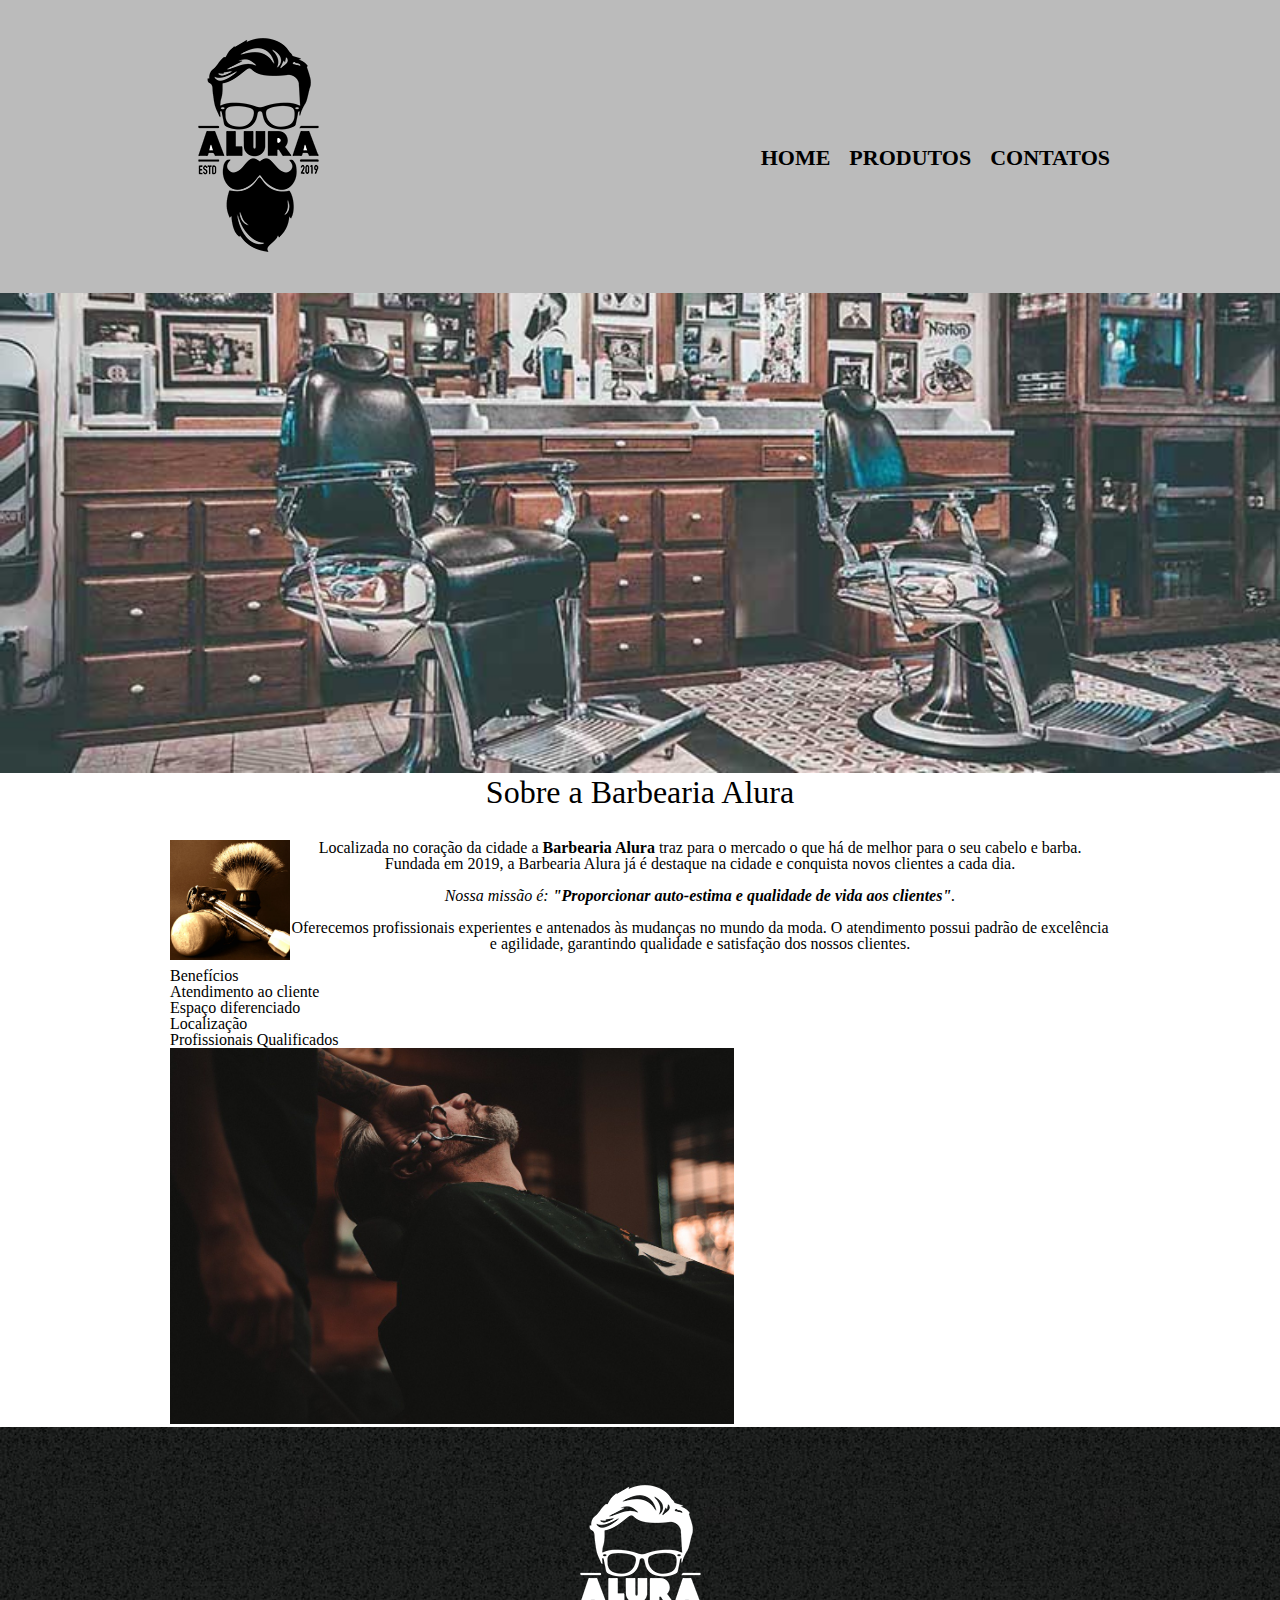
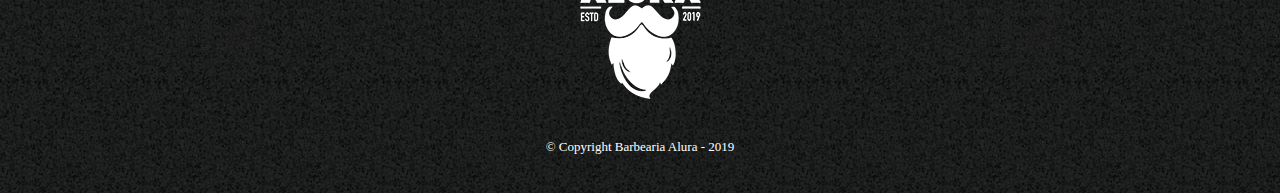
==== index.html @ b171f300 "ajustes" ====
<!DOCTYPE html> <!--Aqui dizemos que estamos usando a versão mais recente do html, o HTML5, 'DOCTYPE' é uma tag de informação-->

<html lang="pt-br"> <!--'html' é uma tag de conteúdo e também adicionamos a linguagem escolhida-->

    <head> <!--'head' é a cabeça do site, onde fica as informações-->
        
        <meta charset="UTF-8"> <!--'meta' tag que passa informções para o navegador, ddentro dela temos a propriedade 'charset' que é o dicionário que escolhemos que nesse caso é o 'UTF-8', para identificar acentos e cedilhas, sinais gráficos e outros-->

        <meta http-equiv="X-UA-Compatible" content="IE=edge">
        <meta name="viewport" content="width=device-width, initial-scale=1.0">
        <title>Barbearia Alura</title> <!--'title' tag que dá o  título do site-->

        <!--aqui abrimos um link que dá acesso ao CSS externo ao HTML-->
        <link rel="stylesheet" href="reset.css">
        <link rel="stylesheet" href="style.css">

        <style> /*aqui abrimos uma tag no próprio HTML do CSS*/
            p{
                text-align: center;
            }
        </style>

    </head>

    <body> <!--'body' é o corpo do site, ode fica o conteúdo-->

        <!--Usamos o texto base da aula-->

        <!--'h1' tag de título-->
        <!--adicionamos uma propriedade 'style' que modifica/estiliza a tag em que está contida, isso se chama CSS Inline-->

        <header> <!--Cabeçalho-->
            <div class="caixa">
                <h1><img src="img_produtos/logo.png" alt="Logo"></h1>
            
                <nav>
                    <ul>
                        <li><a href="index.html">Home</a></li>
                        <li><a href="produtos.html">Produtos</a></li>
                        <li><a href="contato.html">Contatos</a></li>
                    </ul>
                </nav>
            </div>
        </header>

        <img class="banner" src="img_inicial/banner.jpg" alt="Imagem da Barbearia"> <!--'img' tag para adcionar imagem-->
        
        <main>
            
            <section class="principal"> <!--'section' é onde há um conteúdo complexo, onde tem o mesmo sentido e significado-->
                <h2 class="titulo-principal">Sobre a Barbearia Alura</h2>

                <img class="utensilios" src="img_inicial/utensilios.jpg" alt="Utensilios de um barbeiro.">

                <!--'strong' tag de negrito/destaque-->
                <!--'em' tag de itálico/ênfase-->

                <p>Localizada no coração da cidade a <strong>Barbearia Alura</strong> traz para o mercado o que há de melhor para o seu cabelo e barba. Fundada em 2019, a Barbearia Alura já é destaque na cidade e conquista novos clientes a cada dia.</p>

                <p id="missao"><em>Nossa missão é: <strong>"Proporcionar auto-estima e qualidade de vida aos clientes"</strong>.</em></p>

                <p>Oferecemos profissionais experientes e antenados às mudanças no mundo da moda. O atendimento possui padrão de excelência e agilidade, garantindo qualidade e satisfação dos nossos clientes.</p>
            </section>


            <section class="beneficios">
                <h3>Benefícios</h3>

                <ul class="lista-beneficios"> <!--'ul' cria lista não ordenada, ainda temos a tag 'ol' cria listas ordenadas-->
            
                <!--'li' gera a lista-->

                    <li class="itens">Atendimento ao cliente</li>
                    <li class="itens">Espaço diferenciado</li>
                    <li class="itens">Localização</li>
                    <li class="itens">Profissionais Qualificados</li>
                </ul>

                <img class="imgbeneficios" src="img_inicial/beneficios.jpg" alt="">
            </section>

        </main>
        
        <footer> <!--Rodapé-->
            <img src="img_produtos/logo-branco.png" alt="">
            <p class="copyright">&copy; Copyright Barbearia Alura - 2019</p>
        </footer>
    
</body>
</html>
---- style.css ----
/*
Alfabeto = abcdef...

Binário = 01

Numérico = 0123456789

Hexadecimal = 0123456789ABCDEF

0 = ausência de cor

F = máximo de cor

RGB = Red Green Blue

RGB = 0,1,2,3...,255

(o RGB possui 255 níveis de representação, 0 = ausência de cor e 255 = máximo de cor, sua representação no CSS é rgb (r, g, b), para extrair a cor vermelha fica nessa formatação [red = rgb (255, 0, 0)])

# = _ _ _ _ _ _

(o red, green e blue ocupam 2 posições nessa exta ordem dentro do #
para representar o vermelho basta por FF primeiro que são suas duas posições e que as outras quatro posições não existam, vão receber 0 [red = #FF0000])

*/


header{
	background: #BBBBBB;
	padding: 20px 0; /*quando se tem somente duas posições a 1-topo e base, 2-direita e esquerda quer dizer que entre a margem e o conteudo tenha esses 20px*/
}

.caixa{
	position: relative;
	width: 940px; /*essa largura é um padrão web*/
	margin: 0 auto; /*aqui ajustaremos a caixa centralizada na página idependente de seu tamanho na tela*/
}

nav {
	position: absolute; /*aqui colocamos o elemento em qualquer posição que desejarmaos*/
	top: 127.2px; /*aqui ele ficará ao topo da página*/
	right: 0; /*e aqui ao extremo direiro*/
}

nav li{
	display: inline;
	margin: 0 0 0 15px; /*as alterações de margem seguem a ordem 1-topo; 2-direita; 3-baixo; 4-esquerda*/
}

nav a{
	text-transform: uppercase; /*texto em maiúscula*/
	color: #000000;
	font-weight: bold; /*peso da fonte - negrito*/
	font-size: 22px;
	text-decoration: none;
}

nav a:hover{
	color: #C78C19;
	text-decoration: underline;
}

.produtos {
	width: 940px;
	margin: 0 auto;
	padding: 50px 0;
}

.produtos li{
	display: inline-block; /*ele oculpa somente o tamanho do seu conteúdo, mas deixa manipular sua largura e espaçamentos*/
	text-align: center;
	width: 30%;
	vertical-align: top;
	margin: 0 1.5%;
	padding: 30px 20px;
	box-sizing: border-box;
	border: 2px solid #000000;
	border-radius: 10px;
}

.produtos li:hover{
	border-color: #C78C19;
}

.produtos li:active{
	border-color: #088C19;	
}

.produtos li:hover h2{
	font-size: 34px;
}

.produtos h2{
	font-size: 30px;
	font-weight: bold;
}

.produto-descricao{
	font-size: 18px;
}

.produto-preco{
	font-size: 22px;
	font-weight: bold;
	margin-top: 10px;
}

footer{
	text-align: center;
	background: url("/img_produtos/bg.jpg"); /*essa é uma forma de colocar uma imagem como plano de fundo*/
	padding: 40px 0;
}

.copyright{
	color: #FFFFFF;
	font-size: 13px;
	margin: 20px 0 0;
}

main{
	width: 940px;
	margin: 0 auto;
}

form{
	margin: 40px 0;
}

form label, form legend{
	display:block;
	font-size: 20px;
	margin: 0 0 10px;
}

.input-padrao{
	display: block;
	margin: 0 0 20px;
	padding: 10px 25px;
	width: 50%;
}

.checkbox{
	margin: 20px 0;
}

.enviar{
	width:40%;
	padding: 15px 0;
	background: orange;
	color: white;
	font-weight: bold;
	font-size: 18px;
	border: none;
	border-radius: 5px;
	transition: 1s all;
	cursor: pointer;
}

.enviar:hover{
	background: darkorange;
	transform: scale(1.2);
}

table{
	margin: 20px 0 40px;
}

thead{
	background: #555555;
	color: white;
	font-weight: bold;
}

td, th{
	border: 1px solid #000000;
	padding: 8px 15px;
}


/* css da página inicial */
.banner{
	width:100%;
}

.titulo-principal{
	text-align: center;
	font-size: 2em; /*em é a medida proporcional de px*/
	margin: 0 0 1em;
	clear: left; /*impede que o float atinja os demais elementos da página*/
}

.principal p{
	margin: 0 0 1em;
}

.principal strong{
	font-weight: bold;
}

.principal em{
	font-style: italic;
}

.utensilios{
	width: 120px;
	float: left; /*servem para que o elemento se destaque na tela, deixe de ocupar o espaço em que estava, para que os outros elementos possam se posicionar ao redor dele/
	margin: 0 20px 20px 0; /*margin 0 para cima 20 para direit, 20 para baixo e 0 para esquerda*/
}

.imgbeneficios{
	width: 60%;
}
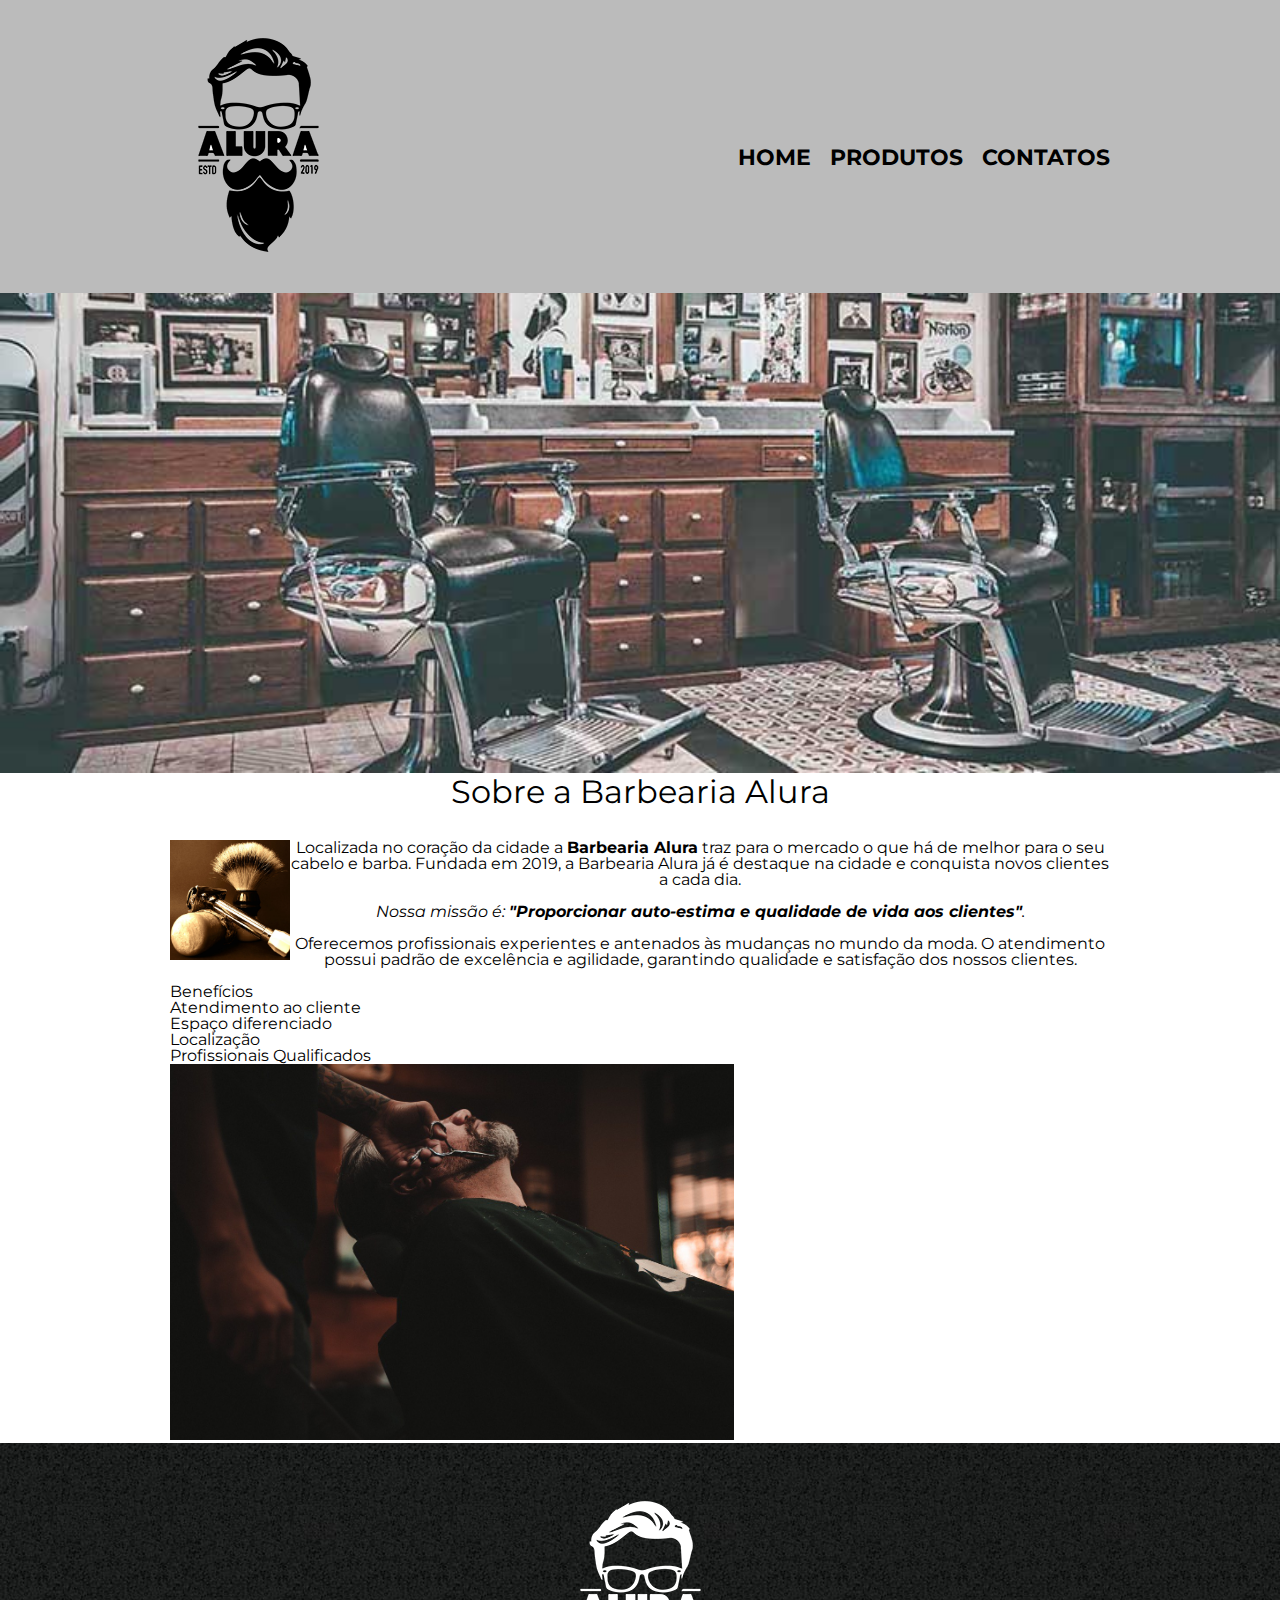
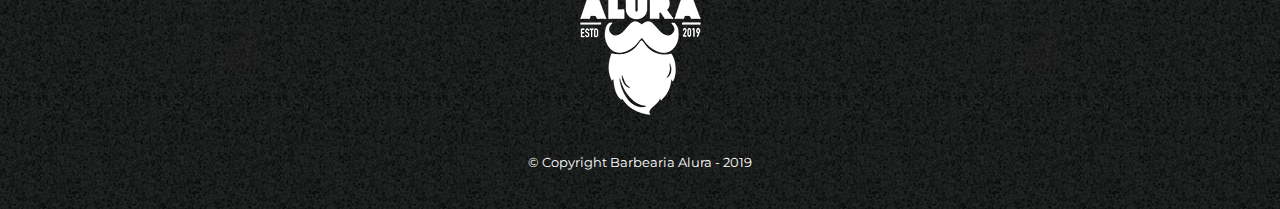
==== commit a02e793c: "alterações na font" ====
--- a/index.html
+++ b/index.html
@@ -13,6 +13,9 @@
         <!--aqui abrimos um link que dá acesso ao CSS externo ao HTML-->
         <link rel="stylesheet" href="reset.css">
         <link rel="stylesheet" href="style.css">
+        <link rel="preconnect" href="https://fonts.googleapis.com">
+        <link rel="preconnect" href="https://fonts.gstatic.com" crossorigin>
+        <link href="https://fonts.googleapis.com/css2?family=Montserrat:wght@300&display=swap" rel="stylesheet">
 
         <style> /*aqui abrimos uma tag no próprio HTML do CSS*/
             p{
@@ -46,7 +49,7 @@
         <img class="banner" src="img_inicial/banner.jpg" alt="Imagem da Barbearia"> <!--'img' tag para adcionar imagem-->
         
         <main>
-            
+
             <section class="principal"> <!--'section' é onde há um conteúdo complexo, onde tem o mesmo sentido e significado-->
                 <h2 class="titulo-principal">Sobre a Barbearia Alura</h2>
 
--- a/style.css
+++ b/style.css
@@ -24,6 +24,9 @@
 
 */
 
+body{
+	font-family: 'Montserrat', sans-serif; /*usamos a fonte que importamos do css via google fonts*/
+}
 
 header{
 	background: #BBBBBB;
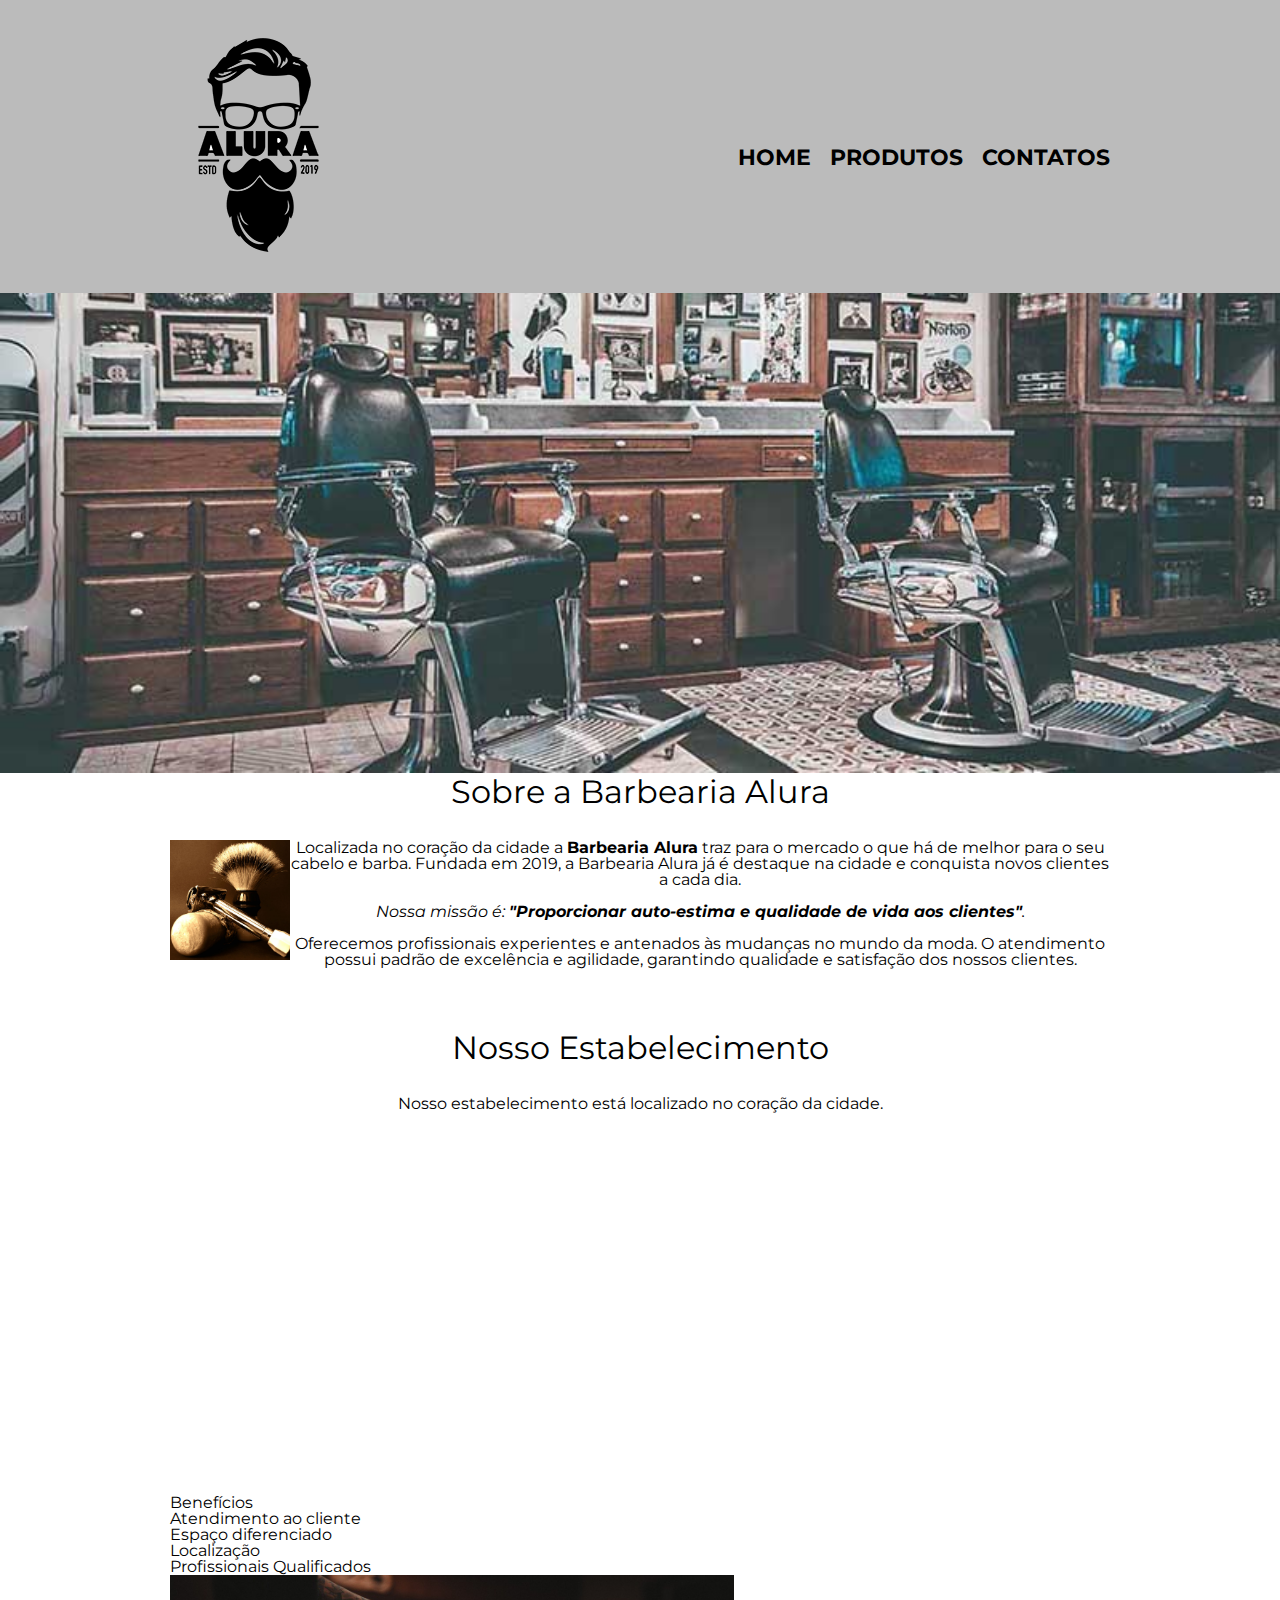
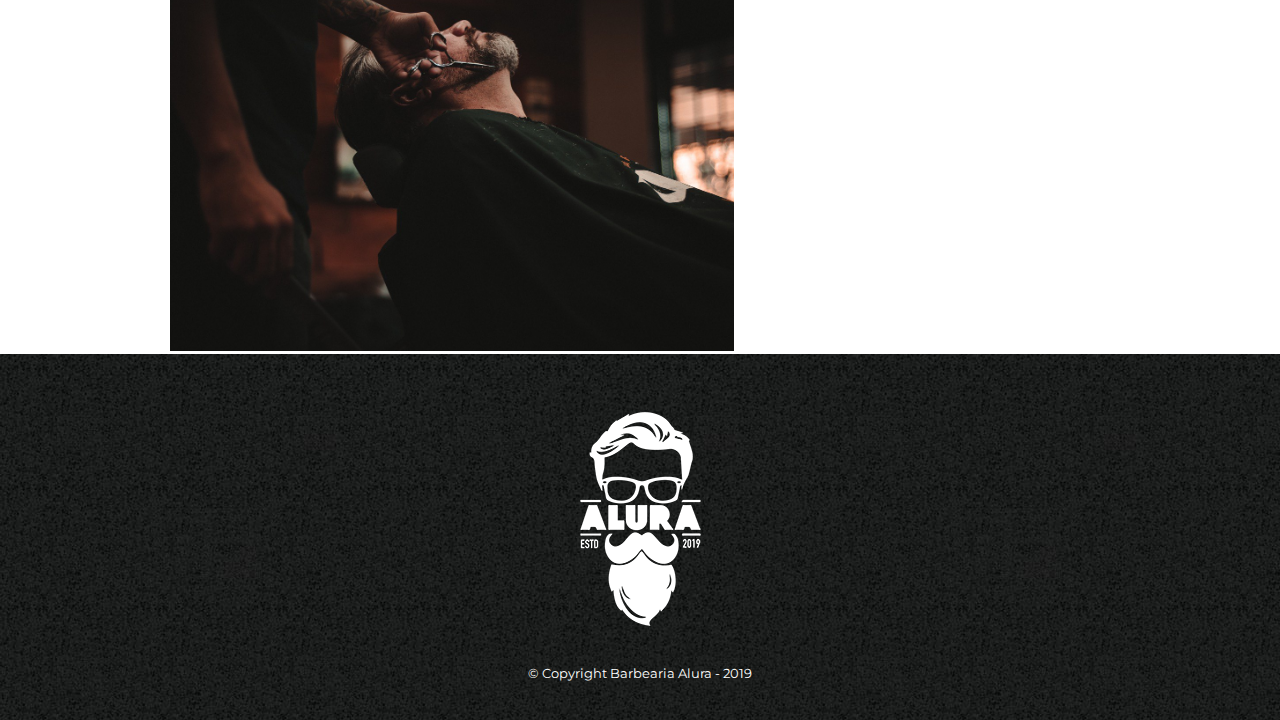
==== commit ae2c45c1: "colocando um mapa na página/ putting a map on the page" ====
--- a/index.html
+++ b/index.html
@@ -65,6 +65,12 @@
                 <p>Oferecemos profissionais experientes e antenados às mudanças no mundo da moda. O atendimento possui padrão de excelência e agilidade, garantindo qualidade e satisfação dos nossos clientes.</p>
             </section>
 
+            <section class="mapa">
+                <h3 class="titulo-principal">Nosso Estabelecimento</h3>
+                <p>Nosso estabelecimento está localizado no coração da cidade.</p>
+
+                <iframe src="https://www.google.com/maps/embed?pb=!1m18!1m12!1m3!1d497804.1519255273!2d-38.69961778666427!3d-12.90161661352764!2m3!1f0!2f0!3f0!3m2!1i1024!2i768!4f13.1!3m3!1m2!1s0x716112050422ebd%3A0xf71c84369573db9d!2sSalvador%2C%20BA!5e0!3m2!1spt-BR!2sbr!4v1675003927975!5m2!1spt-BR!2sbr" width="100%" height="300" style="border:0;" allowfullscreen="" loading="lazy" referrerpolicy="no-referrer-when-downgrade"></iframe>
+            </section>
 
             <section class="beneficios">
                 <h3>Benefícios</h3>
--- a/style.css
+++ b/style.css
@@ -212,4 +212,13 @@
 
 .imgbeneficios{
 	width: 60%;
+}
+
+.mapa{
+    padding: 3em 0;
+}
+
+.mapa p{
+    margin: 0 0 2em;
+    text-align: center;
 }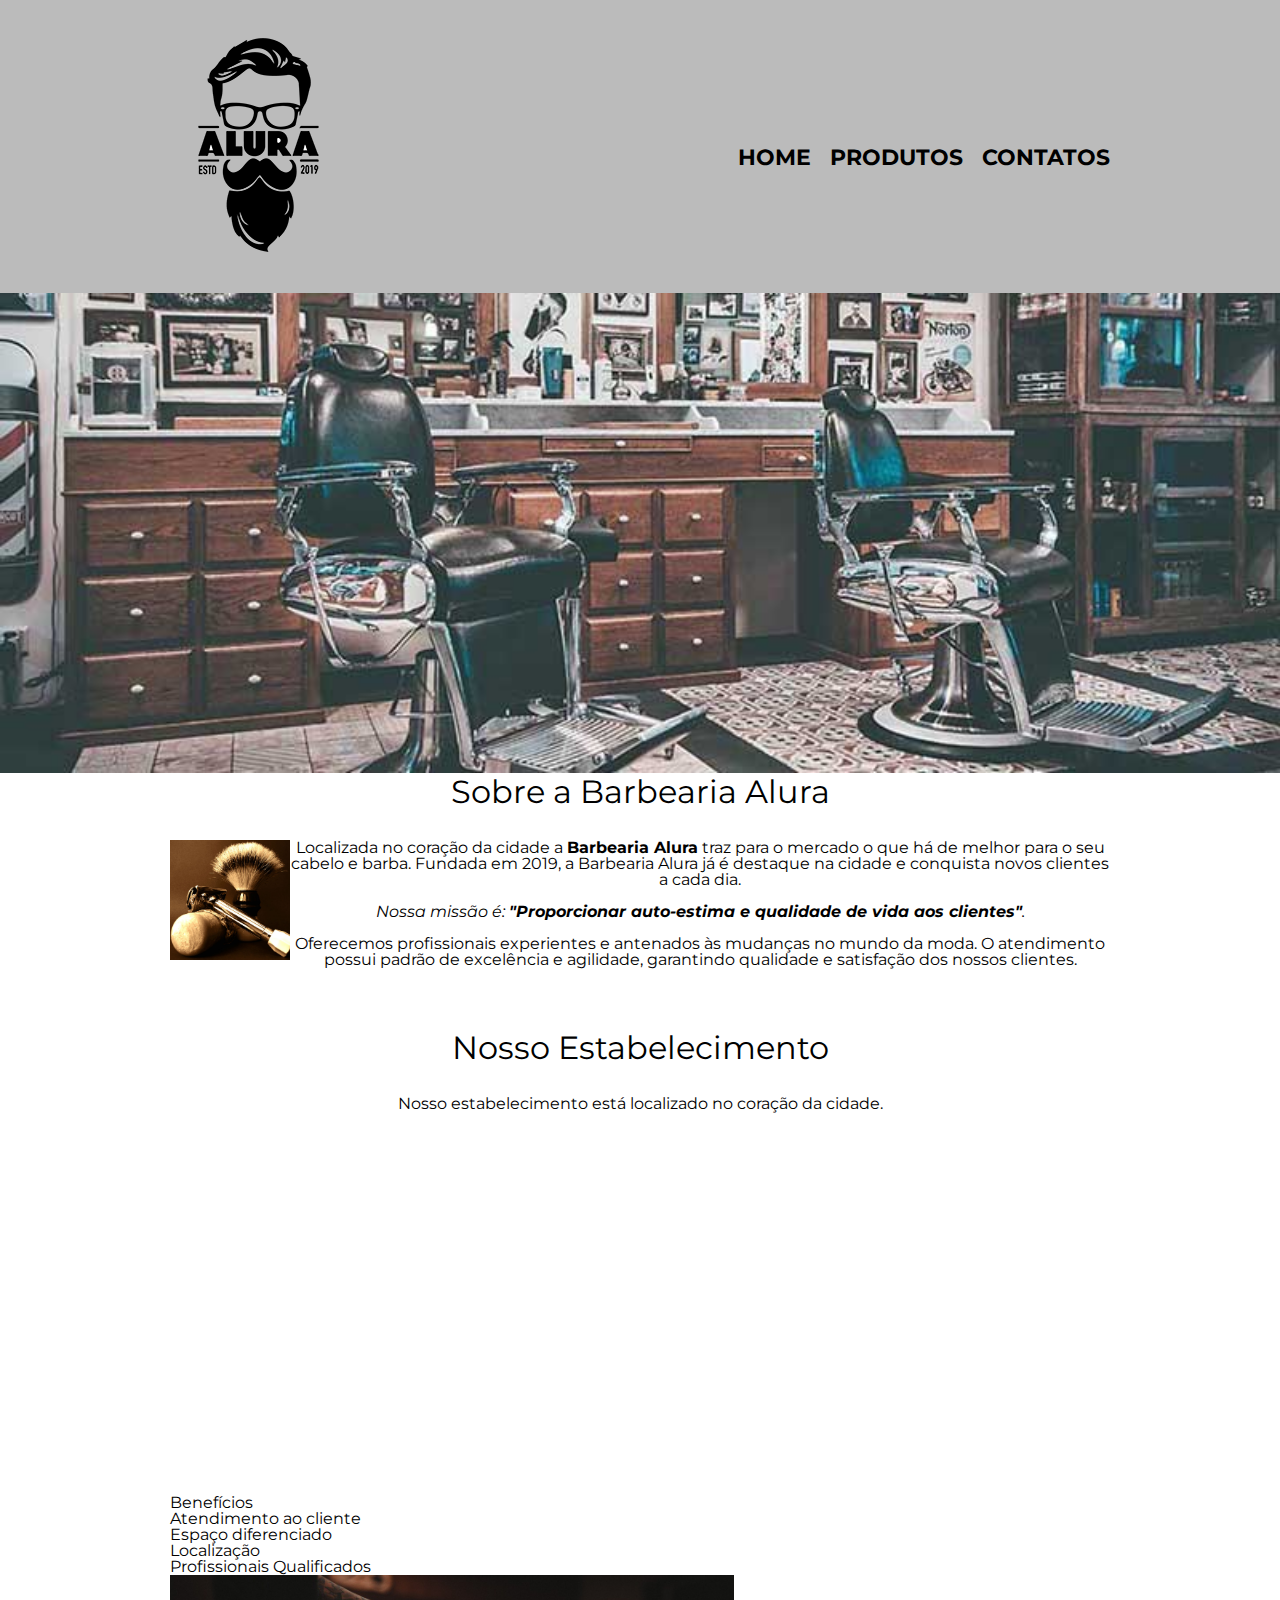
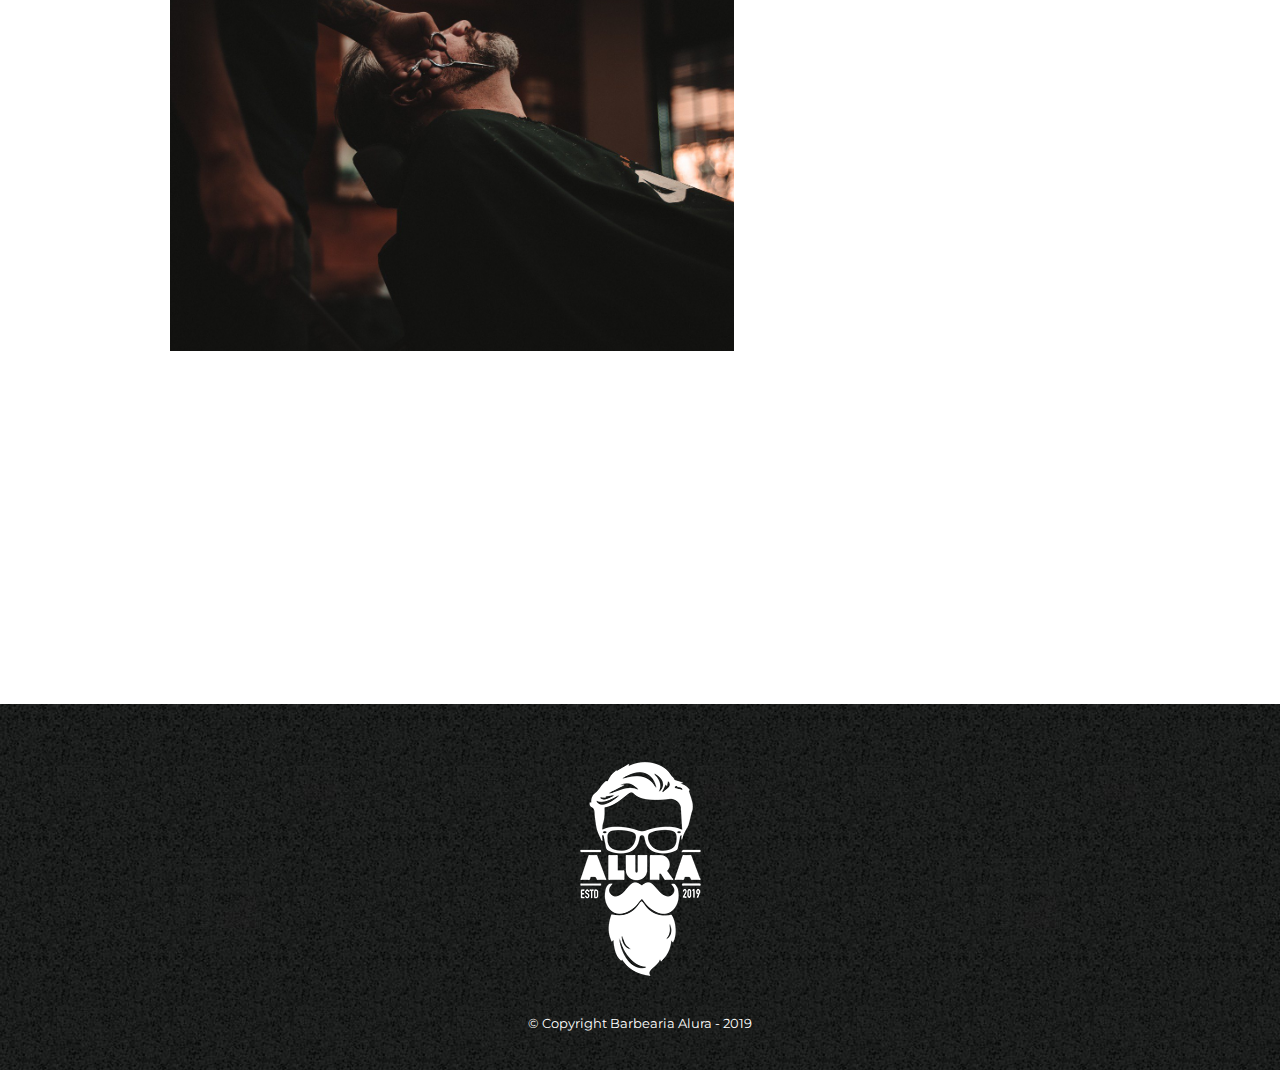
==== commit cef1f200: "colocando um  vídeo do YT na página" ====
--- a/index.html
+++ b/index.html
@@ -86,6 +86,11 @@
                 </ul>
 
                 <img class="imgbeneficios" src="img_inicial/beneficios.jpg" alt="">
+
+                <div class="video"> 
+                    <iframe width="560" height="315" src="https://www.youtube.com/embed/wcVVXUV0YUY" title="YouTube video player" frameborder="0" allow="accelerometer; autoplay; clipboard-write; encrypted-media; gyroscope; picture-in-picture; web-share" allowfullscreen></iframe>
+                </div>
+                
             </section>
 
         </main>
--- a/style.css
+++ b/style.css
@@ -221,4 +221,9 @@
 .mapa p{
     margin: 0 0 2em;
     text-align: center;
+}
+
+.video{
+    width: 560px;
+    margin: 1em auto; /*1em para cima e para baixo e automatico para as laterais*/
 }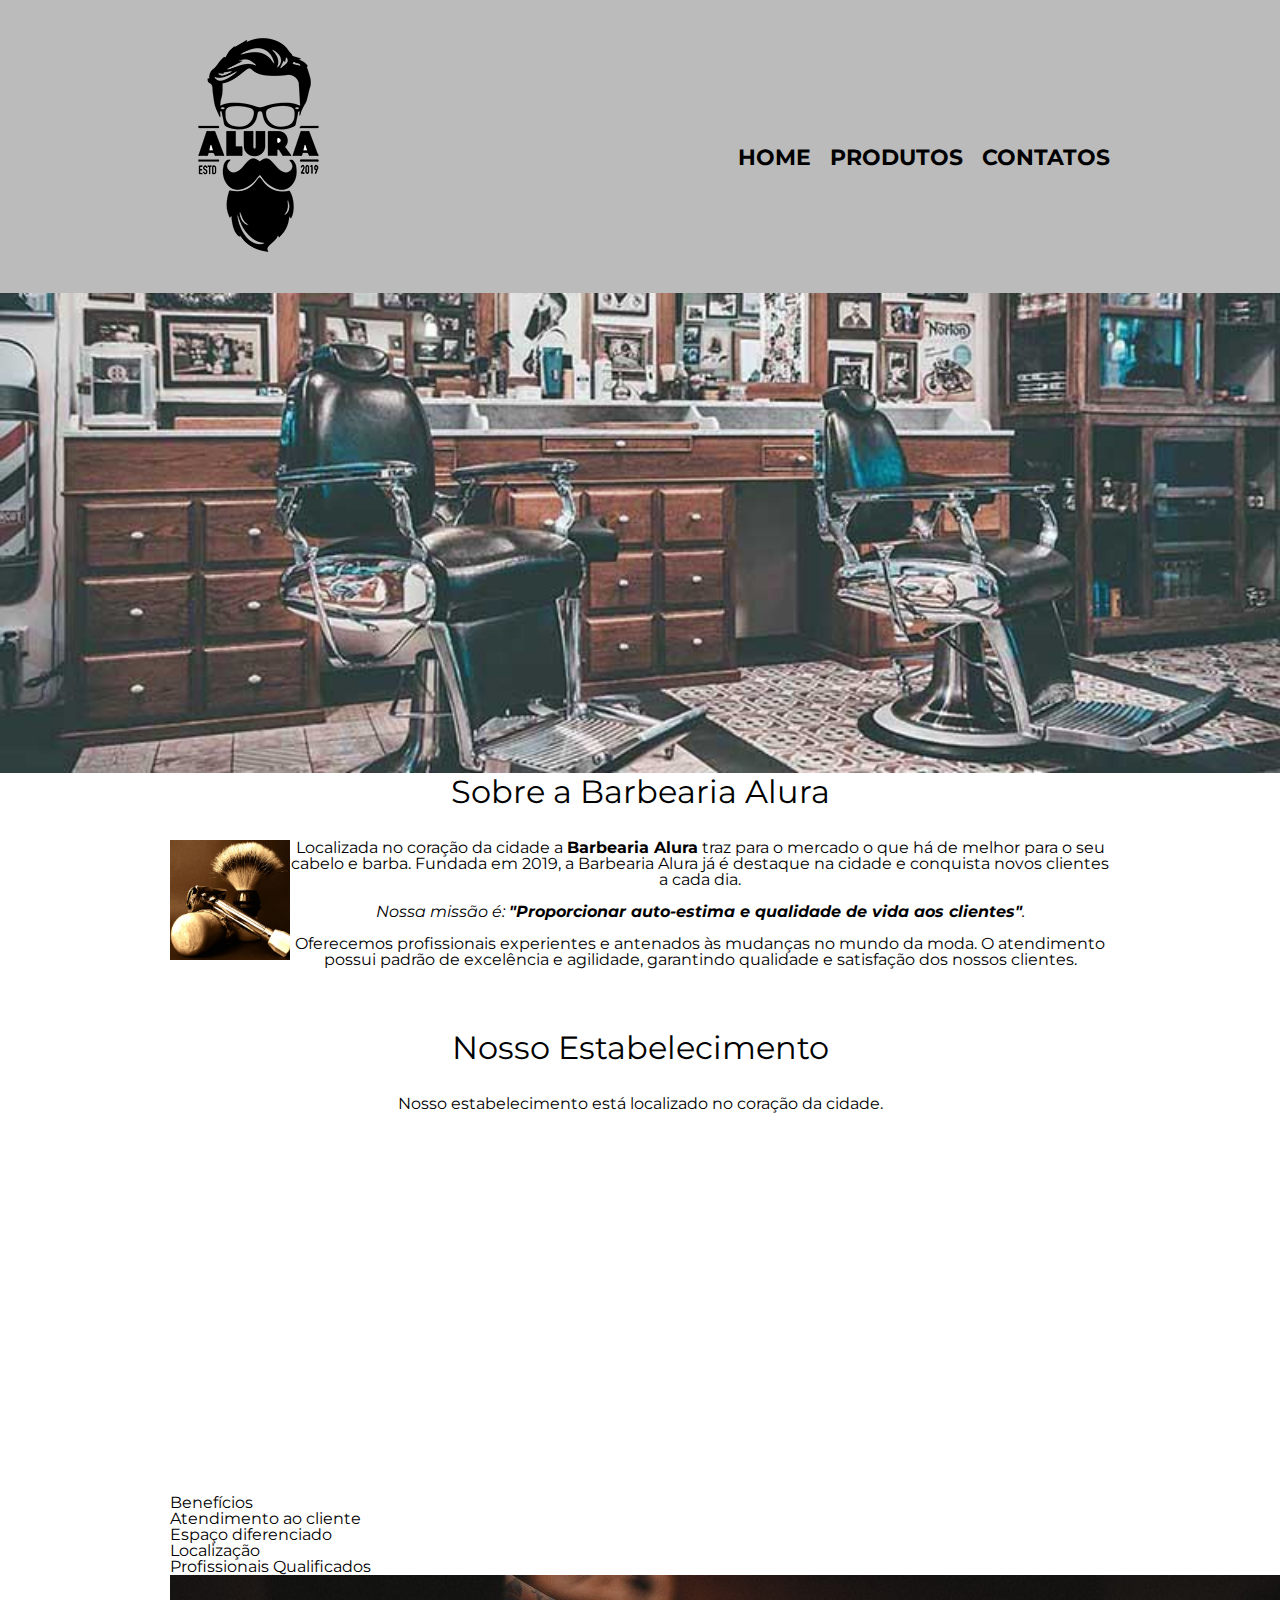
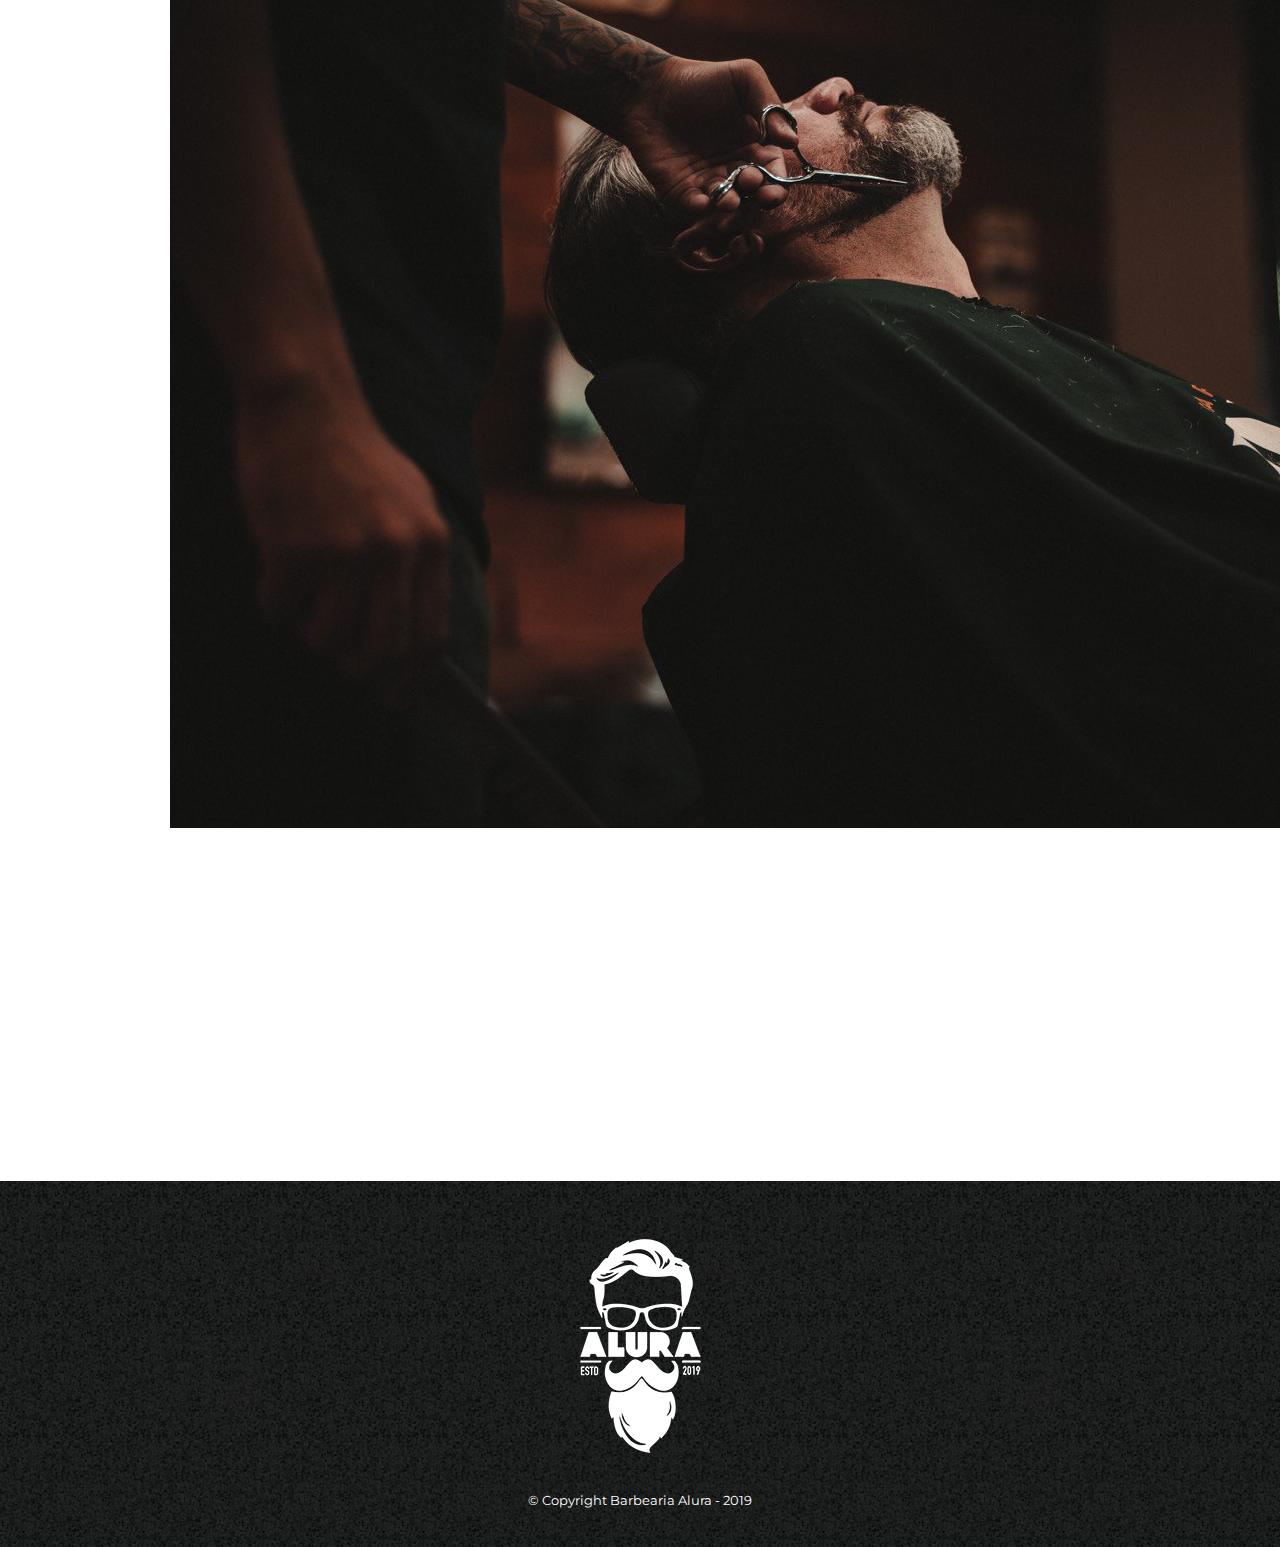
==== commit 6859f4b9: "colocando o vídeo no site" ====
--- a/index.html
+++ b/index.html
@@ -75,18 +75,19 @@
             <section class="beneficios">
                 <h3>Benefícios</h3>
 
-                <ul class="lista-beneficios"> <!--'ul' cria lista não ordenada, ainda temos a tag 'ol' cria listas ordenadas-->
-            
-                <!--'li' gera a lista-->
-
-                    <li class="itens">Atendimento ao cliente</li>
-                    <li class="itens">Espaço diferenciado</li>
-                    <li class="itens">Localização</li>
-                    <li class="itens">Profissionais Qualificados</li>
-                </ul>
-
-                <img class="imgbeneficios" src="img_inicial/beneficios.jpg" alt="">
-
+                <div class="conteudo-beneficios">
+                    <ul class="lista-beneficios"> <!--'ul' cria lista não ordenada, ainda temos a tag 'ol' cria listas ordenadas-->
+        
+                    <!--'li' gera a lista-->
+    
+                        <li class="itens">Atendimento ao cliente</li>
+                        <li class="itens">Espaço diferenciado</li>
+                        <li class="itens">Localização</li>
+                        <li class="itens">Profissionais Qualificados</li>
+                    </ul>
+                    
+                    <img class="imgbeneficios" src="img_inicial/beneficios.jpg" alt="">
+                </div>
                 <div class="video"> 
                     <iframe width="560" height="315" src="https://www.youtube.com/embed/wcVVXUV0YUY" title="YouTube video player" frameborder="0" allow="accelerometer; autoplay; clipboard-write; encrypted-media; gyroscope; picture-in-picture; web-share" allowfullscreen></iframe>
                 </div>
--- a/style.css
+++ b/style.css
@@ -210,6 +210,13 @@
 	margin: 0 20px 20px 0; /*margin 0 para cima 20 para direit, 20 para baixo e 0 para esquerda*/
 }
 
+.conteudo-baneficios{
+    width: 640px;
+    margin: auto;
+}
+
+.lista
+
 .imgbeneficios{
 	width: 60%;
 }
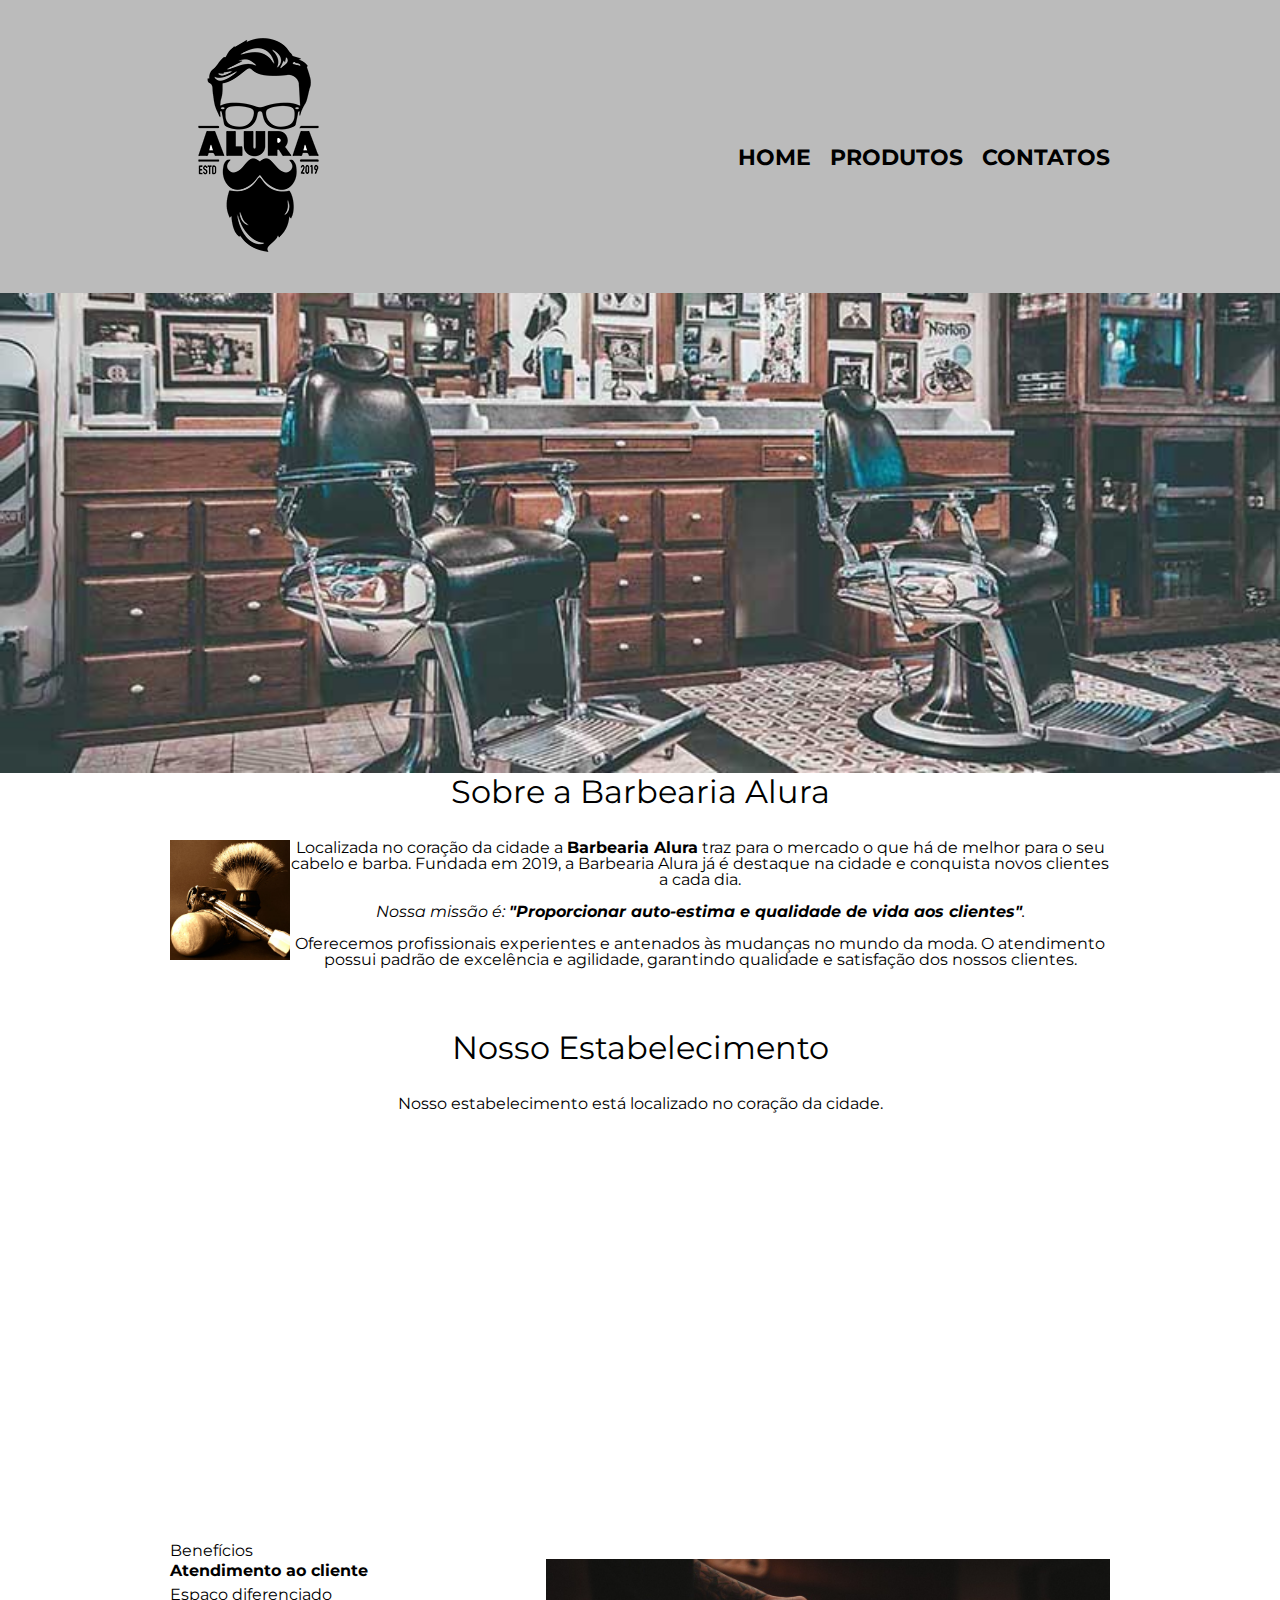
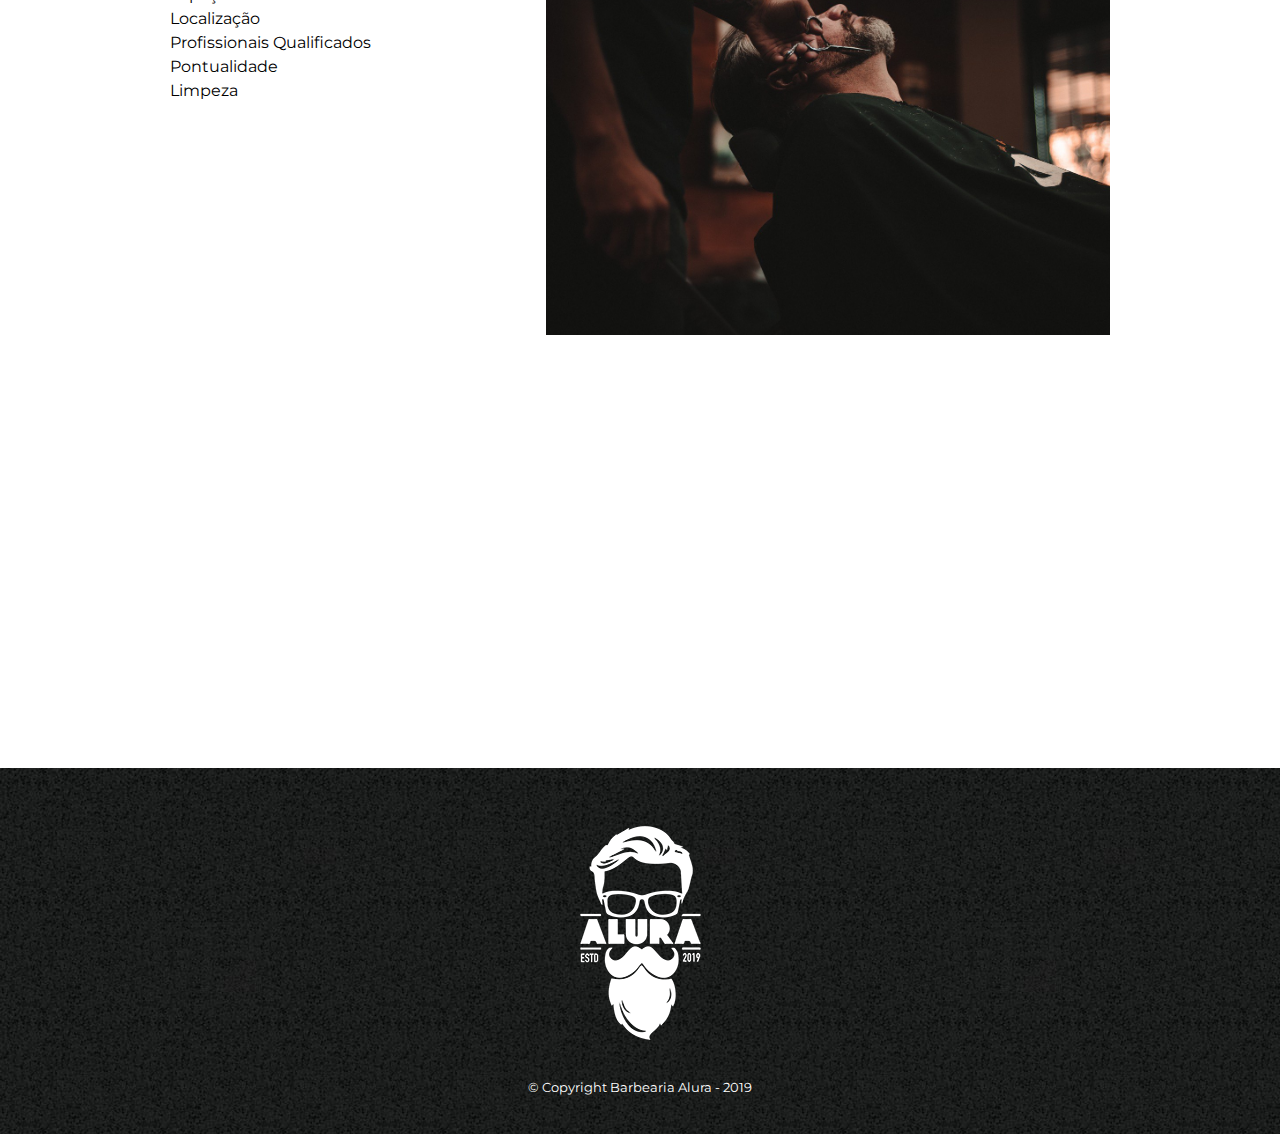
==== commit f7a56847: "modificação no bloco de benefícios" ====
--- a/index.html
+++ b/index.html
@@ -84,9 +84,9 @@
                         <li class="itens">Espaço diferenciado</li>
                         <li class="itens">Localização</li>
                         <li class="itens">Profissionais Qualificados</li>
-                    </ul>
-                    
-                    <img class="imgbeneficios" src="img_inicial/beneficios.jpg" alt="">
+                        <li class="itens">Pontualidade</li>
+                        <li class="itens">Limpeza</li>
+                    </ul><img class="imgbeneficios" src="img_inicial/beneficios.jpg" alt=""> <!--a imagem tem que ficar realmente do lado da lista para o display inline block funcione-->
                 </div>
                 <div class="video"> 
                     <iframe width="560" height="315" src="https://www.youtube.com/embed/wcVVXUV0YUY" title="YouTube video player" frameborder="0" allow="accelerometer; autoplay; clipboard-write; encrypted-media; gyroscope; picture-in-picture; web-share" allowfullscreen></iframe>
--- a/style.css
+++ b/style.css
@@ -215,10 +215,26 @@
     margin: auto;
 }
 
-.lista
+.lista-beneficios{
+    width: 40%;
+    display: inline-block;
+    vertical-align: top;
+}
+
+.itens{
+    line-height: 1.5; /*aqui damos o espaçamentos das linhas entre os itens da lista*/
+}
+
+.itens:nth-child(1){ /*aqui pegamos o primeiro elemento da lista de itens (que pode ser qulaquer outro número do seu total) e modificamos somente ele, usando essa propriedade, se usarmos nth-child(2n) significa que ele vai pegar todos os elementos pares da lista*/
+    font-weight: bold;
+}
 
 .imgbeneficios{
 	width: 60%;
+}
+
+.beneficios{
+    padding: 3em 0;
 }
 
 .mapa{
@@ -232,5 +248,5 @@
 
 .video{
     width: 560px;
-    margin: 1em auto; /*1em para cima e para baixo e automatico para as laterais*/
+    margin: 2em auto; /*1em para cima e para baixo e automatico para as laterais*/
 }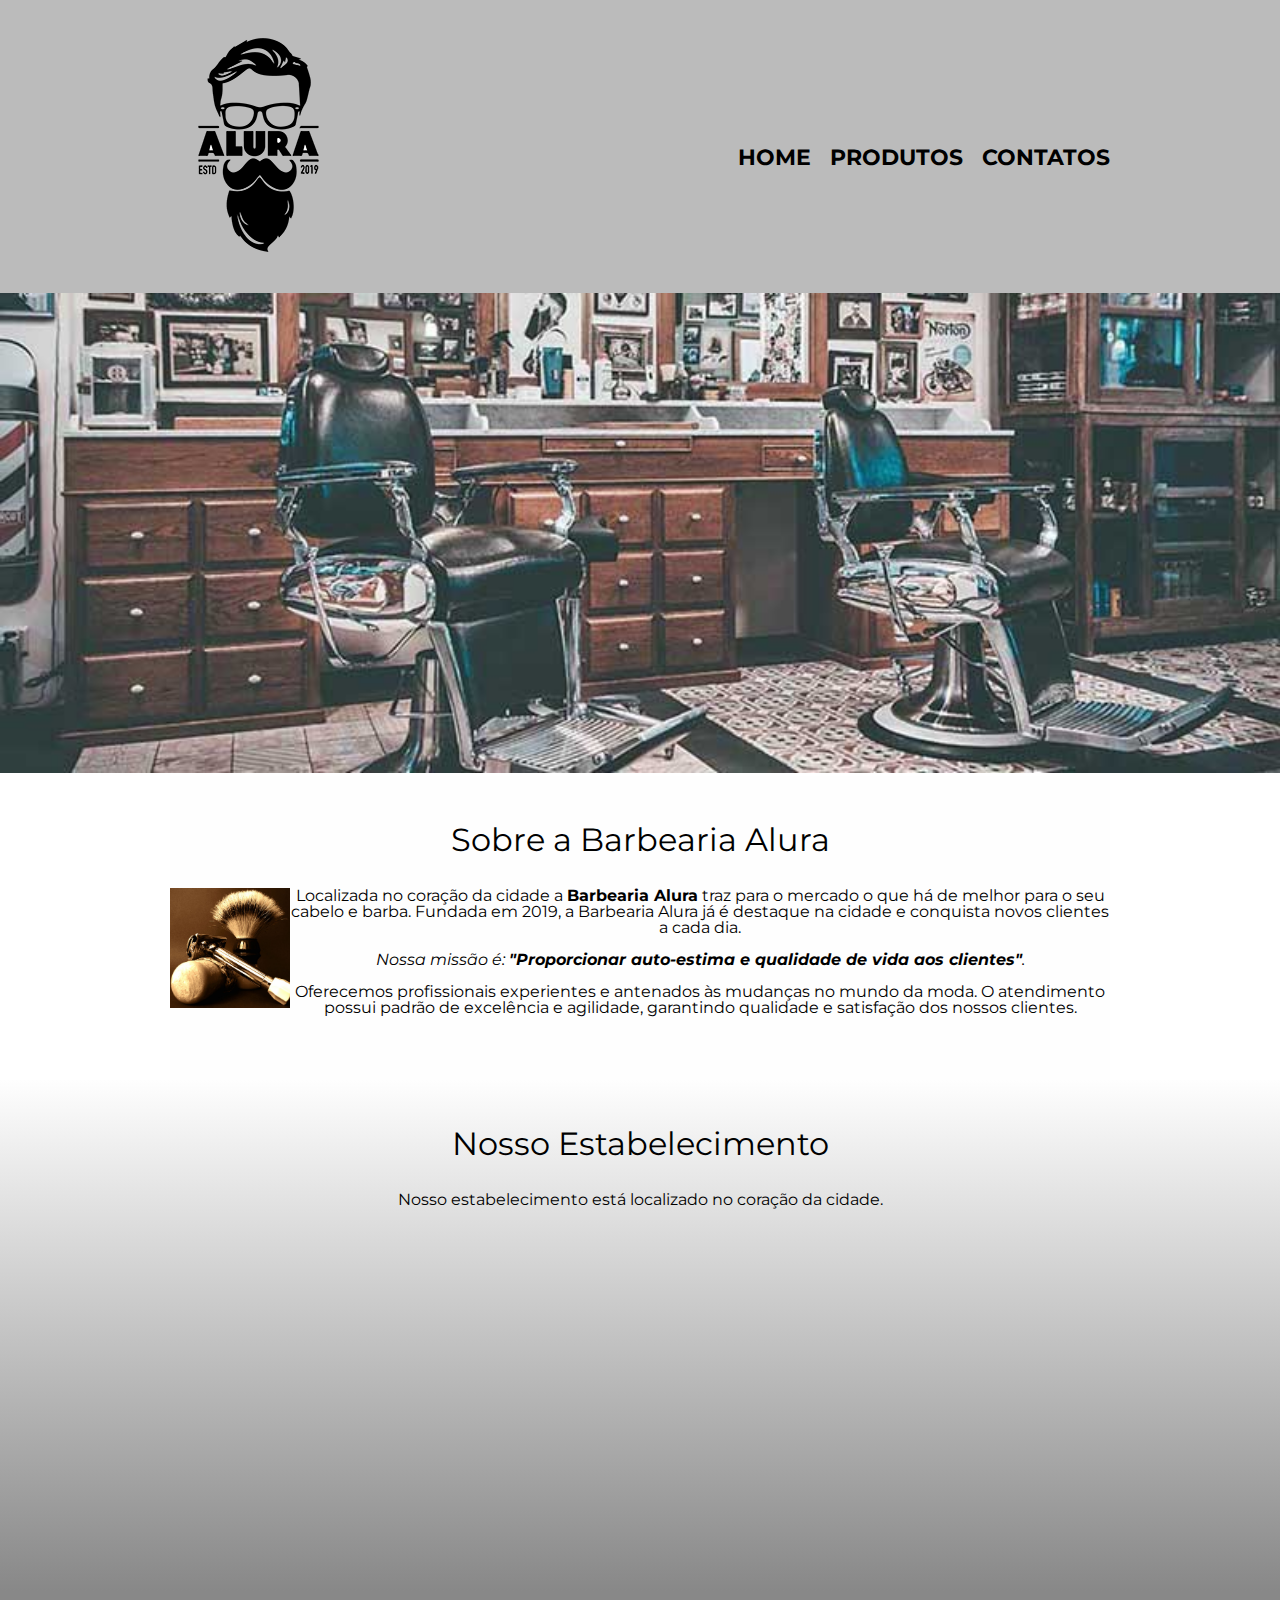
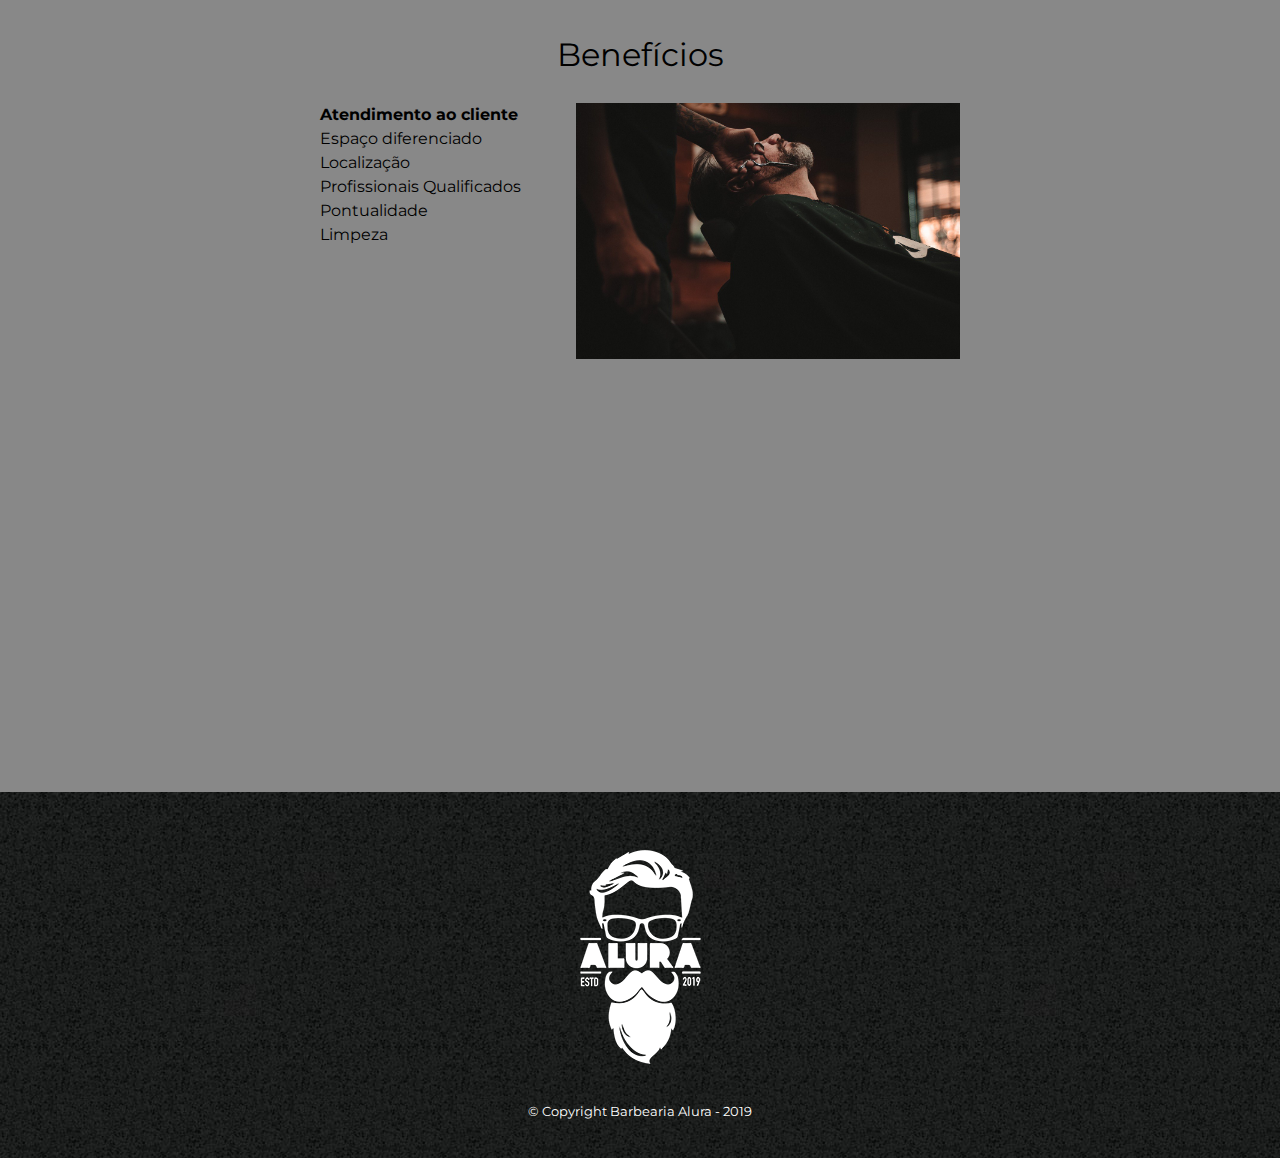
==== commit 5bed312c: "colocando um degrade" ====
--- a/index.html
+++ b/index.html
@@ -69,11 +69,14 @@
                 <h3 class="titulo-principal">Nosso Estabelecimento</h3>
                 <p>Nosso estabelecimento está localizado no coração da cidade.</p>
 
-                <iframe src="https://www.google.com/maps/embed?pb=!1m18!1m12!1m3!1d497804.1519255273!2d-38.69961778666427!3d-12.90161661352764!2m3!1f0!2f0!3f0!3m2!1i1024!2i768!4f13.1!3m3!1m2!1s0x716112050422ebd%3A0xf71c84369573db9d!2sSalvador%2C%20BA!5e0!3m2!1spt-BR!2sbr!4v1675003927975!5m2!1spt-BR!2sbr" width="100%" height="300" style="border:0;" allowfullscreen="" loading="lazy" referrerpolicy="no-referrer-when-downgrade"></iframe>
+                <div class="mapa-conteudo">
+                    <iframe src="https://www.google.com/maps/embed?pb=!1m18!1m12!1m3!1d497804.1519255273!2d-38.69961778666427!3d-12.90161661352764!2m3!1f0!2f0!3f0!3m2!1i1024!2i768!4f13.1!3m3!1m2!1s0x716112050422ebd%3A0xf71c84369573db9d!2sSalvador%2C%20BA!5e0!3m2!1spt-BR!2sbr!4v1675003927975!5m2!1spt-BR!2sbr" width="100%" height="300" style="border:0;" allowfullscreen="" loading="lazy" referrerpolicy="no-referrer-when-downgrade"></iframe>
+                </div>
+                
             </section>
 
             <section class="beneficios">
-                <h3>Benefícios</h3>
+                <h3 class="titulo-principal">Benefícios</h3>
 
                 <div class="conteudo-beneficios">
                     <ul class="lista-beneficios"> <!--'ul' cria lista não ordenada, ainda temos a tag 'ol' cria listas ordenadas-->
--- a/style.css
+++ b/style.css
@@ -120,11 +120,6 @@
 	margin: 20px 0 0;
 }
 
-main{
-	width: 940px;
-	margin: 0 auto;
-}
-
 form{
 	margin: 40px 0;
 }
@@ -192,6 +187,13 @@
 	clear: left; /*impede que o float atinja os demais elementos da página*/
 }
 
+.principal{
+    padding: 3em 0;
+    background: #fefefe;
+    width: 940px;
+	margin: 0 auto;
+}
+
 .principal p{
 	margin: 0 0 1em;
 }
@@ -210,9 +212,9 @@
 	margin: 0 20px 20px 0; /*margin 0 para cima 20 para direit, 20 para baixo e 0 para esquerda*/
 }
 
-.conteudo-baneficios{
+.conteudo-beneficios{
     width: 640px;
-    margin: auto;
+    margin: 0 auto;
 }
 
 .lista-beneficios{
@@ -234,11 +236,18 @@
 }
 
 .beneficios{
+    background: #888888;
     padding: 3em 0;
+}
+
+.mapa-conteudo{
+    width: 940px;
+	margin: 0 auto;
 }
 
 .mapa{
     padding: 3em 0;
+    background: linear-gradient(#FEFEFE, #888888); /*aqui conseguimos colocar um degrader linear, que tbm pode ser um radius (redondo), e també é possível colocar em graus ('ângulo'deg) */
 }
 
 .mapa p{
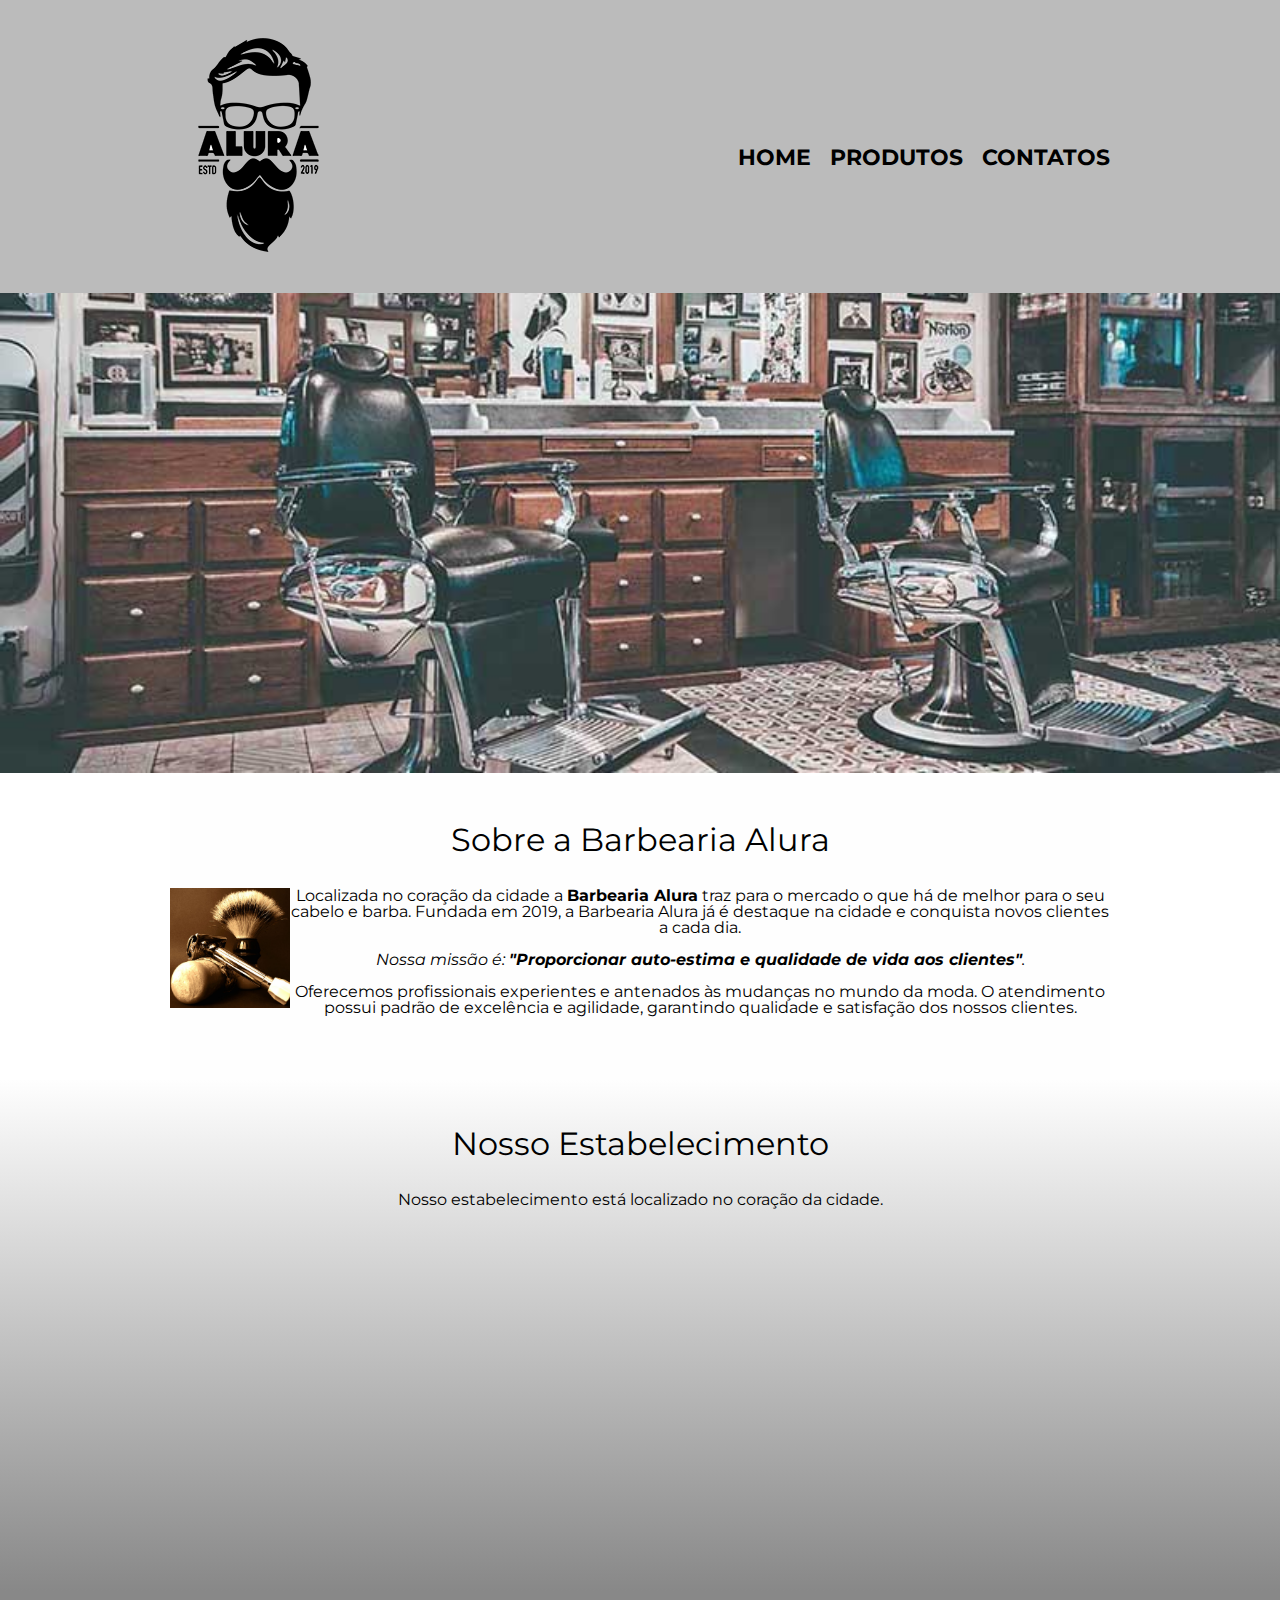
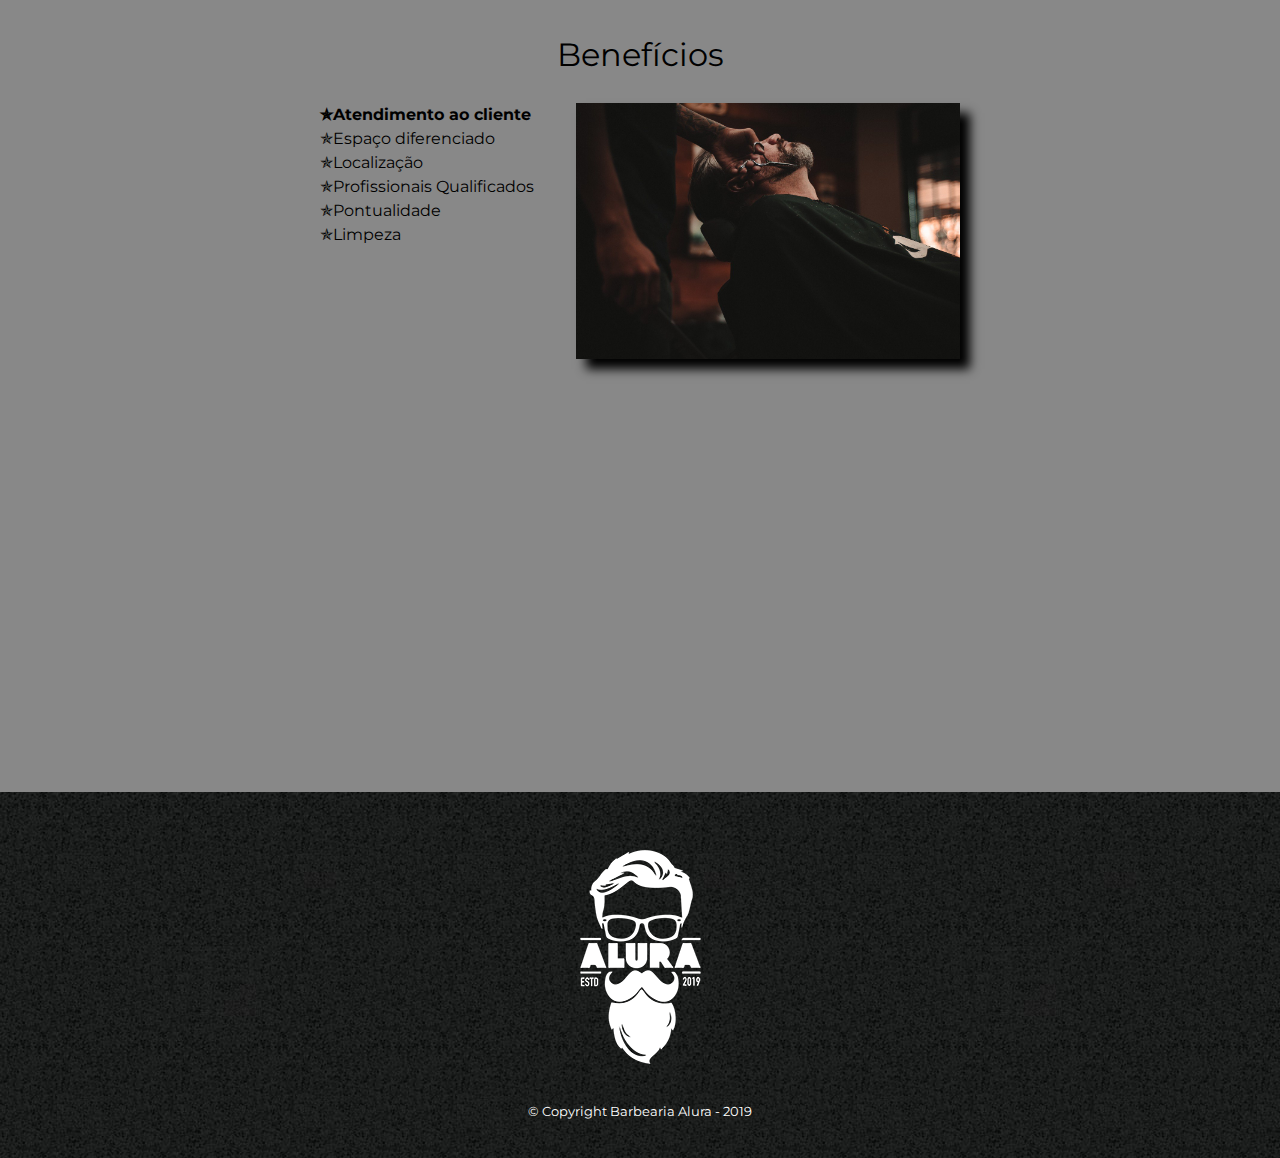
==== commit 84c8f7ca: "colocando uma adaptação do site para outros dispositivos (celular)" ====
--- a/index.html
+++ b/index.html
@@ -35,7 +35,6 @@
         <header> <!--Cabeçalho-->
             <div class="caixa">
                 <h1><img src="img_produtos/logo.png" alt="Logo"></h1>
-            
                 <nav>
                     <ul>
                         <li><a href="index.html">Home</a></li>
@@ -92,7 +91,7 @@
                     </ul><img class="imgbeneficios" src="img_inicial/beneficios.jpg" alt=""> <!--a imagem tem que ficar realmente do lado da lista para o display inline block funcione-->
                 </div>
                 <div class="video"> 
-                    <iframe width="560" height="315" src="https://www.youtube.com/embed/wcVVXUV0YUY" title="YouTube video player" frameborder="0" allow="accelerometer; autoplay; clipboard-write; encrypted-media; gyroscope; picture-in-picture; web-share" allowfullscreen></iframe>
+                    <iframe width="100%" height="315" src="https://www.youtube.com/embed/wcVVXUV0YUY" title="YouTube video player" frameborder="0" allow="accelerometer; autoplay; clipboard-write; encrypted-media; gyroscope; picture-in-picture; web-share" allowfullscreen></iframe>
                 </div>
                 
             </section>
--- a/style.css
+++ b/style.css
@@ -22,6 +22,30 @@
 (o red, green e blue ocupam 2 posições nessa exta ordem dentro do #
 para representar o vermelho basta por FF primeiro que são suas duas posições e que as outras quatro posições não existam, vão receber 0 [red = #FF0000])
 
+Tabém existe o rgba que coloca uma opacidade nas cores, ficando assim (rgba(0, 0, 0, 0.3 - aqui que fica a opaciade))
+
+º Seletor >, para acessar os filhos de determinado elemento. Por exemplo, para acessar todos os p dentro de main:
+
+main > p {
+}
+
+
+º Seletor +, para acessar o primeiro irmão de determinado elemento. Por exemplo, para acessar o primeiro p após um img:
+
+img + p {
+}
+
+º Seletor ~, para acessar todos os irmãos de determinado elemento. Por exemplo, para acessar todos os p após um img:
+
+img ~ p {
+}
+
+º Seletor not, para acessar os elementos, exceto algum. Por exemplo, para acessar todos os p dentro de main, exceto o p que tem id missao:
+
+main p:not(#missao) {
+}
+
+º Como fazer contas com CSS, com a propriedade calc
 */
 
 body{
@@ -231,8 +255,18 @@
     font-weight: bold;
 }
 
+.itens:before{ /*aqui fazemos adcionar qualquer coisa ANTES do elemento, tbm é possível add DEPOIS do elemento usando AFTER*/
+    content: '✯';
+}
+
 .imgbeneficios{
 	width: 60%;
+    opacity: 1; /*dá uma opacidade no elemento, quanto menor menos visível*/
+    box-shadow: 10px 10px 10px #000000; /*aqui colocamos uma sobra no elemento, lemos assim: 10px para o eixo X e 10px para o eixo Y, 10px para o grau de espalhamento da sobra e por fim a cor */
+}
+
+.imgbeneficios:hover{
+    opacity: 0.3; /*quando o mouse passar por cima da imagem ela ficará mais opaca*/
 }
 
 .beneficios{
@@ -258,4 +292,22 @@
 .video{
     width: 560px;
     margin: 2em auto; /*1em para cima e para baixo e automatico para as laterais*/
+}
+
+@media screen and (max-width: 480px){ /*aqui fazemos uma busca para encontrar o tamanho da tela que o usuário está acessando e modificar/ajustar sua visualidade*/
+    .caixa, .principal, .conteudo-beneficios, .mapa-conteudo, .video{
+        width: auto; /*aqui a largura se adequará automaticamente*/
+    }
+
+    h1{
+        text-align: center;
+    }
+
+    nav{
+        position: static;
+    }
+
+    .lista-beneficios, .imgbeneficios{
+        width: 100%;
+    }
 }